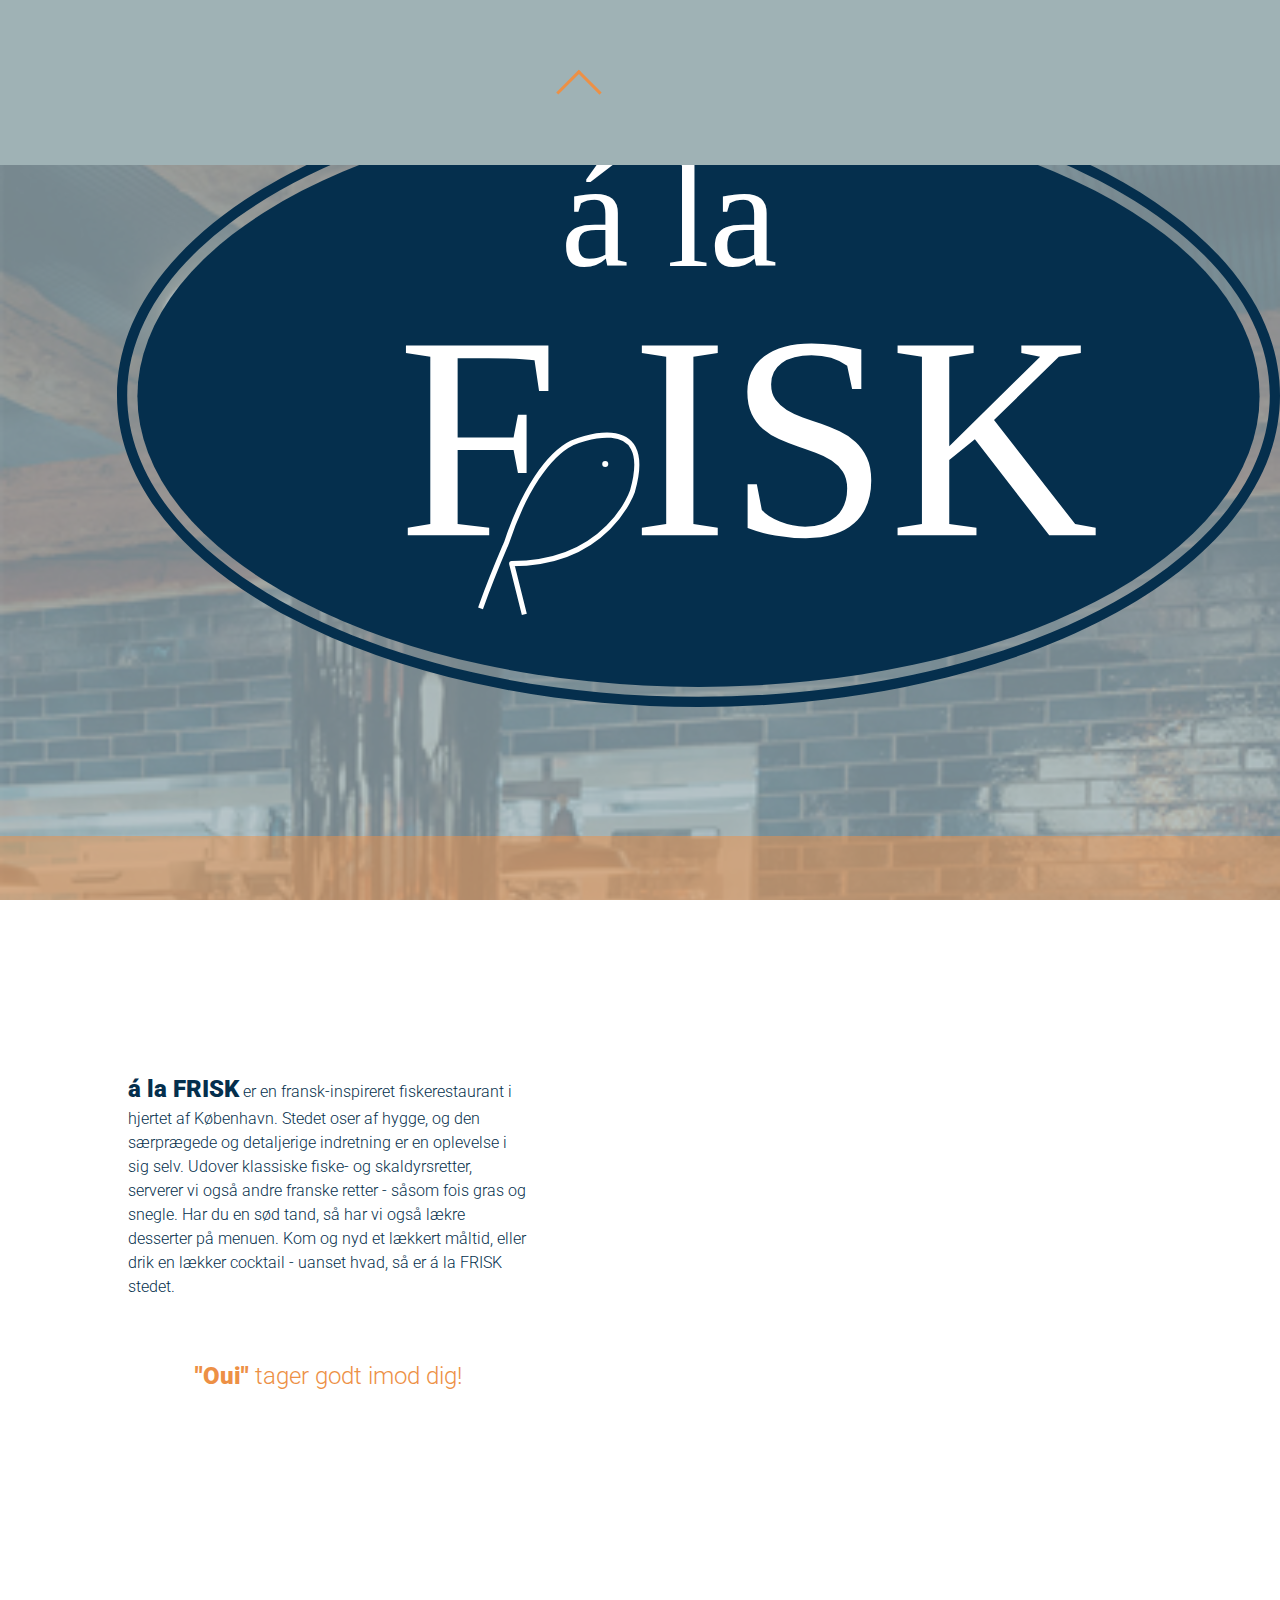
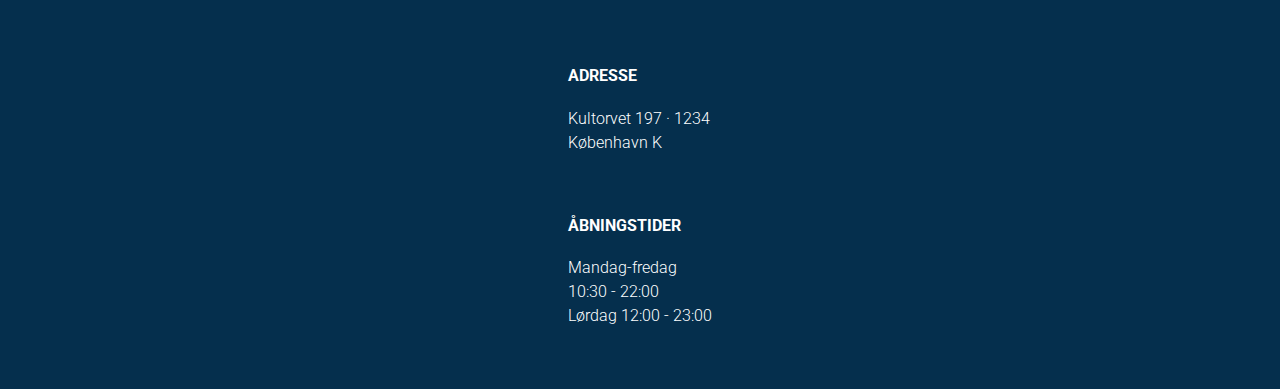
==== index.html @ cba03b99 "Forside, mobile landscape - baggrund, om tekst og fungerende burgermenu, footer" ====
<!DOCTYPE html>
<html lang="da">

<head>
    <meta charset="utf-8">
    <meta name="viewport" content="width=device-width, initial-scale=1.0">
    <title>á la FRISK</title>

    <link href="https://fonts.googleapis.com/css?family=Fredericka+the+Great" rel="stylesheet">

    <link href="https://fonts.googleapis.com/css?family=Roboto:100,100i,300,300i,400,400i,500,500i,700,700i,900,900i" rel="stylesheet">

    <link rel="stylesheet" href="">


    <style>
        :root {
            --navy: #052f4d;
            --dustyblue: #9fb2b5;
            --lysorange: #ed9045;
            --orange: #dc5a01;
            --hvid: #ffffff;

            --roboto: 'Roboto', sans-serif;
            --frede: 'Fredericka the Great', cursive;
        }

        body {
            margin: 0;
            padding: 0;
            font-family: var(--roboto);
        }

        /*        mobil baggrund*/

        .dest_baggrund {
            display: grid;
            width: 100vw;
            height: 100vh;
            position: absolute;
            grid-template-columns: repeat(12, 1fr);
            grid-template-rows: 1fr 1fr 2fr 1fr 2fr 1fr;
            grid-gap: 10px;


        }

        .forside_logo {
            grid-area: logo;
            grid-column-start: 2;
            grid-column-end: 12;
            grid-row-start: 3;
            grid-row-end: 4;
        }

        .orange_box {
            width: 100vw;
            height: 5vw;
            background-color: rgba(237, 144, 69, 0.5);
            grid-column-start: 1;
            grid-column-end: 12;
            grid-row-start: 6;
            align-self: end;
        }

        .baggrund {
            background-image: url(billeder/baggrunde/mobile_portrait.jpg);
            background-size: 100%;
            width: 100vw;
            height: 100vh;
        }

        .baggrund_lag {
            background-color: rgba(159, 178, 181, 0.75);
            width: 100vw;
            height: 100vh;
            position: absolute;
        }

        /*        mobil baggrund slut */

        /*        mobil menu*/

        .menuknap {
            width: 100%;
            height: 50%;
            grid-column-end: 12;
            align-self: end;
        }

        .menubutton {
            width: 2em;
            height: 2em;

            display: flex;
            justify-content: space-around;
            flex-direction: column;
        }

        .bar {
            width: 2em;
            height: 0.2em;
            background-color: var(--lysorange);
        }

        .drop_down {
            background-color: var(--dustyblue);
            display: grid;
            width: 100vw;
            height: 65vh;
            grid-template-columns: 1fr 2fr 6fr 2fr 1fr;

            grid-template-rows: 1fr 1fr 2fr 6fr 1fr 1fr 1fr;
            grid-gap: 10px;

            position: absolute;
            transform: translateY(1);
            transform-origin: top;
            transition: transform .5s;
            right: 0;

        }

        .menu_tekst {
            grid-column-start: 3;
            grid-column-end: 4;
            grid-row-start: 2;
            grid-row-start: 3;
            justify-self: center;
            align-self: end;
            margin-bottom: 3vw;

        }

        .wave {
            grid-column-start: 3;
            grid-column-end: 4;
            grid-row-start: 2;
            grid-row-start: 3;
            align-self: end;
        }

        h1 {
            font-family: var(--frede);
            color: var(--hvid);
            font-size: 2.6em;
            margin: 0;

        }

        li {
            font-family: var(--roboto);
        }

        .liste {
            grid-column-start: 2;
            grid-column-end: 5;
            grid-row-start: 3;
            grid-row-start: 4;
            align-self: start;
            line-height: 2;
            color: var(--navy);
            font-family: var(--roboto);
            font-size: 1.5em;
        }

        .fed {
            font-weight: 900;
        }

        .lukknap {
            width: 30%;
            height: 100%;
            grid-column-start: 3;
            grid-column-end: 4;
            grid-row-start: 6;
            grid-row-end: 7;
            justify-self: center;
        }

        .closebutton {
            width: 4em;
            height: 4em;
            display: flex;
            justify-content: space-around;
        }

        .streg1 {
            transform: rotate(-45deg) translate(-12px, 20px);

        }

        .streg2 {
            transform: rotate(225deg) translate(-12px, -20px);
        }

        .display_none {
            /*            display: none;*/
            transform: translateY(-420px);
        }

        /*        mobil menu slut */

        /*        om section */
        .filler {
            width: 100vw;
            height: 3vh;
        }



        .om_section {
            max-width: 400px;
            margin: 10vw;
        }

        p {
            line-height: 1.5;
            color: var(--navy);
            font-family: var(--roboto);
            font-weight: 300;
        }

        .stortekst {
            font-size: 1.5em;
        }

        .centreret {
            text-align: center;
            color: var(--lysorange);
        }

        /*        om section slut*/

        /*        footer */
        footer {
            width: 100vw;
            background-color: var(--navy);
            padding: 5vh 0;
        }

        .footer_container {
            display: grid;
            grid-template-columns: 1fr;
            grid-template-rows: 1fr 1fr;
        }

        footer .footer_item {

            padding: 0 10vw;
        }

        .footer_indhold {
            max-width: 400px;
            margin: 0 auto;
            color: var(--hvid);
        }

        footer p {
            color: var(--hvid);
        }

        /*        footer slut*/

    </style>
</head>

<body>

    <div class="baggrund_lag"></div>
    <div class="dest_baggrund">

        <div class="menuknap">
            <div class="menubutton">
                <div class="bar bar1"></div>
                <div class="bar bar2"></div>
                <div class="bar bar3"></div>
            </div>
        </div>

        <div class="forside_logo"> <img src="billeder/logoer/logo_navy.svg" alt="logo"> </div>
        <div class="orange_box"></div>
        <div class="drop_down display_none">
            <div class="menu_tekst">
                <h1>MENU</h1>
            </div>
            <div class="wave"><img src="billeder/wave_menu_mobil.svg" alt="bølget linje"></div>
            <div class="liste">
                <ul>
                    <li class="om">Om <span class="fed">á la FRISK</span></li>
                    <li class="mad">Mad</li>
                    <li class="book">Book et bord</li>
                    <li class="kontakt">Kontakt</li>
                </ul>
            </div>
            <div class="lukknap">
                <div class="closebutton">
                    <div class="bar streg1"></div>
                    <div class="bar streg2"></div>
                </div>
            </div>
        </div>
    </div>
    <div class="baggrund"></div>

    <section class="om_section">
        <div class="filler"></div>
        <p><span class="fed stortekst">á la FRISK</span> er en fransk-inspireret fiskerestaurant i hjertet af København. Stedet oser af hygge, og den særprægede og detaljerige indretning er en oplevelse i sig selv. Udover klassiske fiske- og skaldyrsretter, serverer vi også andre franske retter - såsom fois gras og snegle.
            Har du en sød tand, så har vi også lækre desserter på menuen.
            Kom og nyd et lækkert måltid, eller drik en lækker cocktail - uanset hvad, så er á la FRISK stedet.
            <br></p><br>
        <p class="centreret stortekst"><span class="fed">"Oui"</span> tager godt imod dig!
        </p>
        <div class="filler"></div>
        <div class="filler"></div>
    </section>
    <footer>
        <div class="footer_indhold">
            <div class="footer_container">
                <div class="footer_item">
                    <h4>ADRESSE</h4>
                    <p>Kultorvet 197 · 1234 København K</p>
                </div>
                <div class="footer_item">
                    <h4>ÅBNINGSTIDER</h4>
                    <p>Mandag-fredag 10:30 - 22:00<br>Lørdag 12:00 - 23:00</p>
                </div>
            </div>
        </div>
    </footer>



    <script>
        document.querySelector(".menuknap").addEventListener("click", menu);

        function menu() {
            console.log("der er klikket på menuen");
            document.querySelector(".drop_down").classList.remove("display_none");


            document.querySelector(".om").addEventListener("click", om);
            document.querySelector(".lukknap").addEventListener("click", lukMenu);
        }

        function lukMenu() {
            console.log("luk menu");

            document.querySelector(".drop_down").classList.add("display_none");
        }

        function om() {
            console.log("der er klikket på om");
            document.querySelector('.om_section').scrollIntoView({
                behavior: 'smooth'
            });
            document.querySelector(".drop_down").classList.add("display_none");
        }

    </script>
</body>

</html>
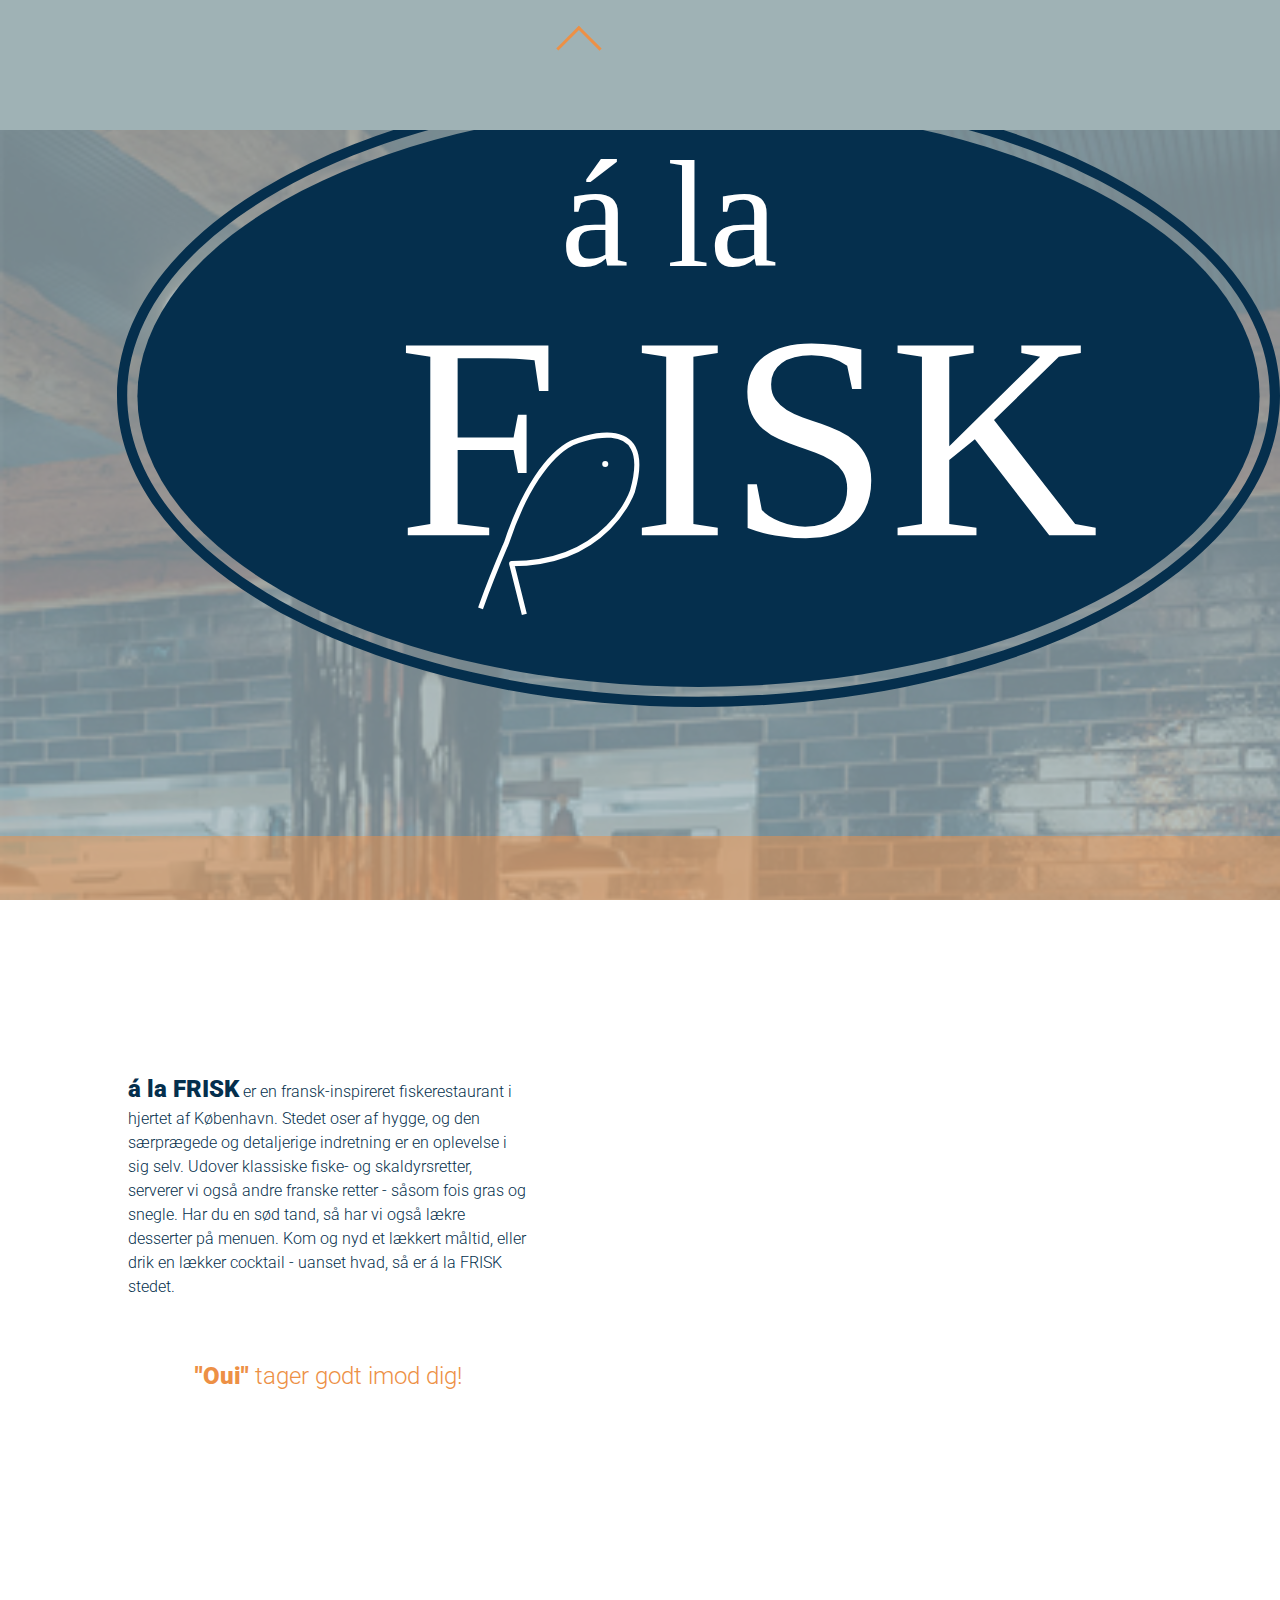
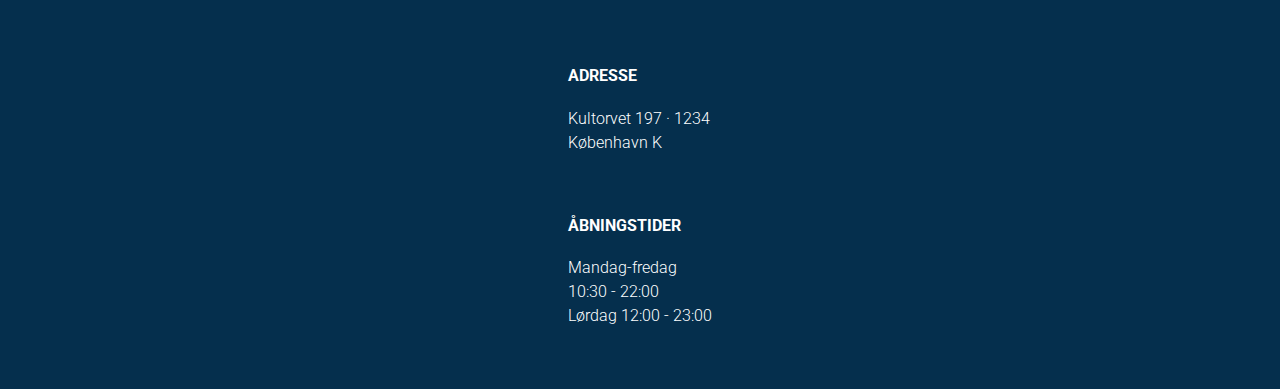
==== commit 90d60374: "Få rettelser på index, CSS i separat fil, oprettelse af mad.html - færdig version for mobile portrai" ====
--- a/index.html
+++ b/index.html
@@ -10,259 +10,8 @@
 
     <link href="https://fonts.googleapis.com/css?family=Roboto:100,100i,300,300i,400,400i,500,500i,700,700i,900,900i" rel="stylesheet">
 
-    <link rel="stylesheet" href="">
+    <link rel="stylesheet" href="style.css">
 
-
-    <style>
-        :root {
-            --navy: #052f4d;
-            --dustyblue: #9fb2b5;
-            --lysorange: #ed9045;
-            --orange: #dc5a01;
-            --hvid: #ffffff;
-
-            --roboto: 'Roboto', sans-serif;
-            --frede: 'Fredericka the Great', cursive;
-        }
-
-        body {
-            margin: 0;
-            padding: 0;
-            font-family: var(--roboto);
-        }
-
-        /*        mobil baggrund*/
-
-        .dest_baggrund {
-            display: grid;
-            width: 100vw;
-            height: 100vh;
-            position: absolute;
-            grid-template-columns: repeat(12, 1fr);
-            grid-template-rows: 1fr 1fr 2fr 1fr 2fr 1fr;
-            grid-gap: 10px;
-
-
-        }
-
-        .forside_logo {
-            grid-area: logo;
-            grid-column-start: 2;
-            grid-column-end: 12;
-            grid-row-start: 3;
-            grid-row-end: 4;
-        }
-
-        .orange_box {
-            width: 100vw;
-            height: 5vw;
-            background-color: rgba(237, 144, 69, 0.5);
-            grid-column-start: 1;
-            grid-column-end: 12;
-            grid-row-start: 6;
-            align-self: end;
-        }
-
-        .baggrund {
-            background-image: url(billeder/baggrunde/mobile_portrait.jpg);
-            background-size: 100%;
-            width: 100vw;
-            height: 100vh;
-        }
-
-        .baggrund_lag {
-            background-color: rgba(159, 178, 181, 0.75);
-            width: 100vw;
-            height: 100vh;
-            position: absolute;
-        }
-
-        /*        mobil baggrund slut */
-
-        /*        mobil menu*/
-
-        .menuknap {
-            width: 100%;
-            height: 50%;
-            grid-column-end: 12;
-            align-self: end;
-        }
-
-        .menubutton {
-            width: 2em;
-            height: 2em;
-
-            display: flex;
-            justify-content: space-around;
-            flex-direction: column;
-        }
-
-        .bar {
-            width: 2em;
-            height: 0.2em;
-            background-color: var(--lysorange);
-        }
-
-        .drop_down {
-            background-color: var(--dustyblue);
-            display: grid;
-            width: 100vw;
-            height: 65vh;
-            grid-template-columns: 1fr 2fr 6fr 2fr 1fr;
-
-            grid-template-rows: 1fr 1fr 2fr 6fr 1fr 1fr 1fr;
-            grid-gap: 10px;
-
-            position: absolute;
-            transform: translateY(1);
-            transform-origin: top;
-            transition: transform .5s;
-            right: 0;
-
-        }
-
-        .menu_tekst {
-            grid-column-start: 3;
-            grid-column-end: 4;
-            grid-row-start: 2;
-            grid-row-start: 3;
-            justify-self: center;
-            align-self: end;
-            margin-bottom: 3vw;
-
-        }
-
-        .wave {
-            grid-column-start: 3;
-            grid-column-end: 4;
-            grid-row-start: 2;
-            grid-row-start: 3;
-            align-self: end;
-        }
-
-        h1 {
-            font-family: var(--frede);
-            color: var(--hvid);
-            font-size: 2.6em;
-            margin: 0;
-
-        }
-
-        li {
-            font-family: var(--roboto);
-        }
-
-        .liste {
-            grid-column-start: 2;
-            grid-column-end: 5;
-            grid-row-start: 3;
-            grid-row-start: 4;
-            align-self: start;
-            line-height: 2;
-            color: var(--navy);
-            font-family: var(--roboto);
-            font-size: 1.5em;
-        }
-
-        .fed {
-            font-weight: 900;
-        }
-
-        .lukknap {
-            width: 30%;
-            height: 100%;
-            grid-column-start: 3;
-            grid-column-end: 4;
-            grid-row-start: 6;
-            grid-row-end: 7;
-            justify-self: center;
-        }
-
-        .closebutton {
-            width: 4em;
-            height: 4em;
-            display: flex;
-            justify-content: space-around;
-        }
-
-        .streg1 {
-            transform: rotate(-45deg) translate(-12px, 20px);
-
-        }
-
-        .streg2 {
-            transform: rotate(225deg) translate(-12px, -20px);
-        }
-
-        .display_none {
-            /*            display: none;*/
-            transform: translateY(-420px);
-        }
-
-        /*        mobil menu slut */
-
-        /*        om section */
-        .filler {
-            width: 100vw;
-            height: 3vh;
-        }
-
-
-
-        .om_section {
-            max-width: 400px;
-            margin: 10vw;
-        }
-
-        p {
-            line-height: 1.5;
-            color: var(--navy);
-            font-family: var(--roboto);
-            font-weight: 300;
-        }
-
-        .stortekst {
-            font-size: 1.5em;
-        }
-
-        .centreret {
-            text-align: center;
-            color: var(--lysorange);
-        }
-
-        /*        om section slut*/
-
-        /*        footer */
-        footer {
-            width: 100vw;
-            background-color: var(--navy);
-            padding: 5vh 0;
-        }
-
-        .footer_container {
-            display: grid;
-            grid-template-columns: 1fr;
-            grid-template-rows: 1fr 1fr;
-        }
-
-        footer .footer_item {
-
-            padding: 0 10vw;
-        }
-
-        .footer_indhold {
-            max-width: 400px;
-            margin: 0 auto;
-            color: var(--hvid);
-        }
-
-        footer p {
-            color: var(--hvid);
-        }
-
-        /*        footer slut*/
-
-    </style>
 </head>
 
 <body>
@@ -331,33 +80,7 @@
 
 
 
-    <script>
-        document.querySelector(".menuknap").addEventListener("click", menu);
-
-        function menu() {
-            console.log("der er klikket på menuen");
-            document.querySelector(".drop_down").classList.remove("display_none");
-
-
-            document.querySelector(".om").addEventListener("click", om);
-            document.querySelector(".lukknap").addEventListener("click", lukMenu);
-        }
-
-        function lukMenu() {
-            console.log("luk menu");
-
-            document.querySelector(".drop_down").classList.add("display_none");
-        }
-
-        function om() {
-            console.log("der er klikket på om");
-            document.querySelector('.om_section').scrollIntoView({
-                behavior: 'smooth'
-            });
-            document.querySelector(".drop_down").classList.add("display_none");
-        }
-
-    </script>
+    <script src="js.js"></script>
 </body>
 
 </html>
--- a/style.css
+++ b/style.css
@@ -0,0 +1,247 @@
+ :root {
+     --navy: #052f4d;
+     --dustyblue: #9fb2b5;
+     --lysorange: #ed9045;
+     --orange: #dc5a01;
+     --hvid: #ffffff;
+
+     --roboto: 'Roboto', sans-serif;
+     --frede: 'Fredericka the Great', cursive;
+ }
+
+ body {
+     margin: 0;
+     padding: 0;
+     font-family: var(--roboto);
+ }
+
+ /*        mobil baggrund*/
+
+ .dest_baggrund {
+     display: grid;
+     width: 100vw;
+     height: 100vh;
+     position: absolute;
+     grid-template-columns: repeat(12, 1fr);
+     grid-template-rows: 1fr 1fr 2fr 1fr 2fr 1fr;
+     grid-gap: 10px;
+
+
+ }
+
+ .forside_logo {
+     grid-area: logo;
+     grid-column-start: 2;
+     grid-column-end: 12;
+     grid-row-start: 3;
+     grid-row-end: 4;
+ }
+
+ .orange_box {
+     width: 100vw;
+     height: 5vw;
+     background-color: rgba(237, 144, 69, 0.5);
+     grid-column-start: 1;
+     grid-column-end: 12;
+     grid-row-start: 6;
+     align-self: end;
+ }
+
+ .baggrund {
+     background-image: url(billeder/baggrunde/mobile_portrait.jpg);
+     background-size: 100%;
+     width: 100vw;
+     height: 100vh;
+ }
+
+ .baggrund_lag {
+     background-color: rgba(159, 178, 181, 0.75);
+     width: 100vw;
+     height: 100vh;
+     position: absolute;
+ }
+
+ /*        mobil baggrund slut */
+
+ /*        mobil menu*/
+
+ .menuknap {
+     width: 100%;
+     height: 50%;
+     grid-column-end: 12;
+     align-self: end;
+ }
+
+ .menubutton {
+     width: 2em;
+     height: 2em;
+
+     display: flex;
+     justify-content: space-around;
+     flex-direction: column;
+ }
+
+ .bar {
+     width: 2em;
+     height: 0.2em;
+     background-color: var(--lysorange);
+ }
+
+ .drop_down {
+     background-color: var(--dustyblue);
+     display: grid;
+     width: 100vw;
+     height: 70vh;
+     grid-template-columns: 1fr 2fr 6fr 2fr 1fr;
+
+     grid-template-rows: 1fr 1fr 2fr 6fr 1fr 1fr 1fr;
+     grid-gap: 10px;
+
+     position: absolute;
+     transform: translateY(1);
+     transform-origin: top;
+     transition: transform .5s;
+     right: 0;
+
+ }
+
+ .menu_tekst {
+     grid-column-start: 3;
+     grid-column-end: 4;
+     grid-row-start: 2;
+     grid-row-start: 3;
+     justify-self: center;
+     align-self: end;
+     margin-bottom: 3vw;
+
+ }
+
+ .wave {
+     grid-column-start: 3;
+     grid-column-end: 4;
+     grid-row-start: 2;
+     grid-row-start: 3;
+     align-self: end;
+ }
+
+ h1 {
+     font-family: var(--frede);
+     color: var(--hvid);
+     font-size: 2.6em;
+     margin: 0;
+
+ }
+
+ li {
+     font-family: var(--roboto);
+ }
+
+ .liste {
+     grid-column-start: 2;
+     grid-column-end: 5;
+     grid-row-start: 3;
+     grid-row-start: 4;
+     align-self: start;
+     line-height: 2;
+     color: var(--navy);
+     font-family: var(--roboto);
+     font-size: 1.5em;
+ }
+
+ .fed {
+     font-weight: 900;
+ }
+
+ .lukknap {
+     width: 30%;
+     height: 100%;
+     grid-column-start: 3;
+     grid-column-end: 4;
+     grid-row-start: 6;
+     grid-row-end: 7;
+     justify-self: center;
+ }
+
+ .closebutton {
+     width: 4em;
+     height: 4em;
+     display: flex;
+     justify-content: space-around;
+ }
+
+ .streg1 {
+     transform: rotate(-45deg) translate(-12px, 20px);
+
+ }
+
+ .streg2 {
+     transform: rotate(225deg) translate(-12px, -20px);
+ }
+
+ .display_none {
+     /*            display: none;*/
+     transform: translateY(-500px);
+ }
+
+ /*        mobil menu slut */
+
+ /*        om section */
+ .filler {
+     width: 100vw;
+     height: 3vh;
+ }
+
+
+
+ .om_section {
+     max-width: 400px;
+     margin: 10vw;
+ }
+
+ p {
+     line-height: 1.5;
+     color: var(--navy);
+     font-family: var(--roboto);
+     font-weight: 300;
+ }
+
+ .stortekst {
+     font-size: 1.5em;
+ }
+
+ .centreret {
+     text-align: center;
+     color: var(--lysorange);
+ }
+
+ /*        om section slut*/
+
+ /*        footer */
+ footer {
+     width: 100vw;
+     background-color: var(--navy);
+     padding: 5vh 0;
+ }
+
+ .footer_container {
+     display: grid;
+     grid-template-columns: 1fr;
+     grid-template-rows: 1fr 1fr;
+ }
+
+ footer .footer_item {
+
+     padding: 0 10vw;
+ }
+
+ .footer_indhold {
+     max-width: 400px;
+     margin: 0 auto;
+     color: var(--hvid);
+ }
+
+ footer p {
+     color: var(--hvid);
+ }
+
+ /*        footer slut*/
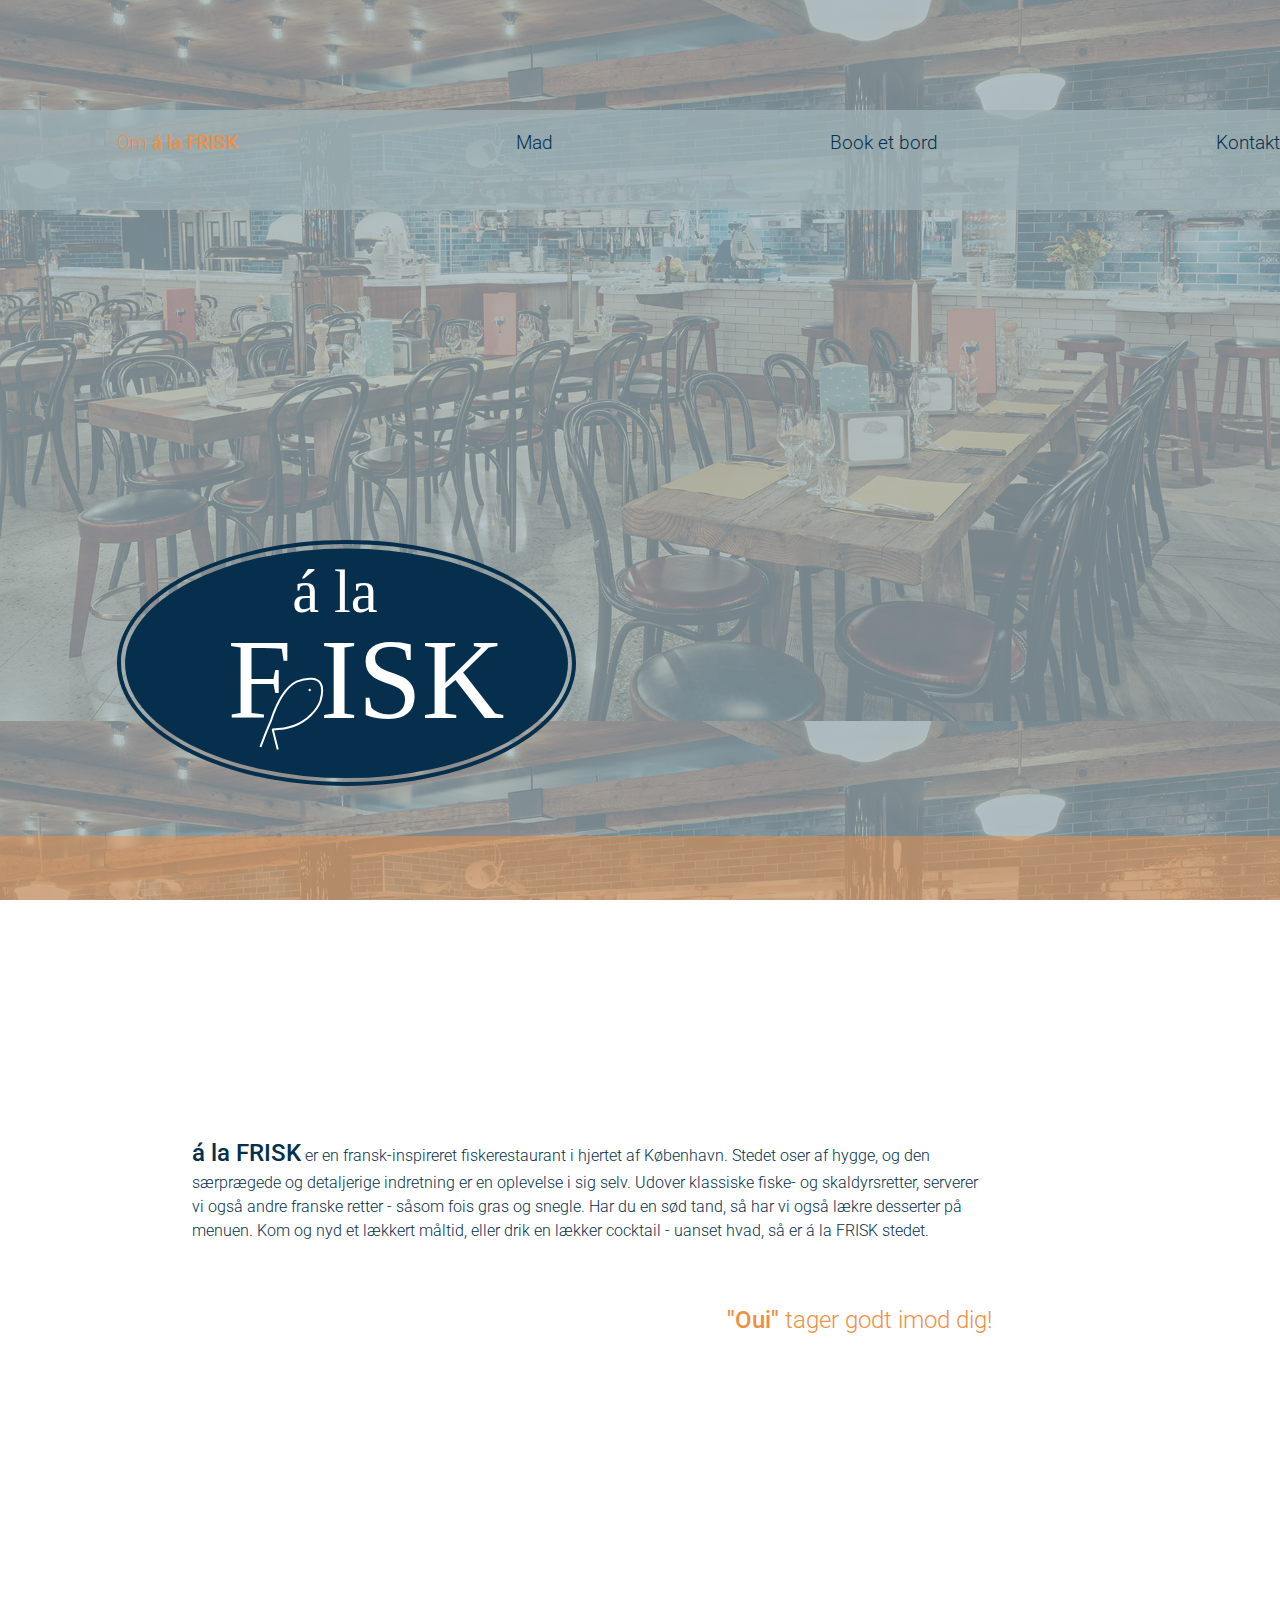
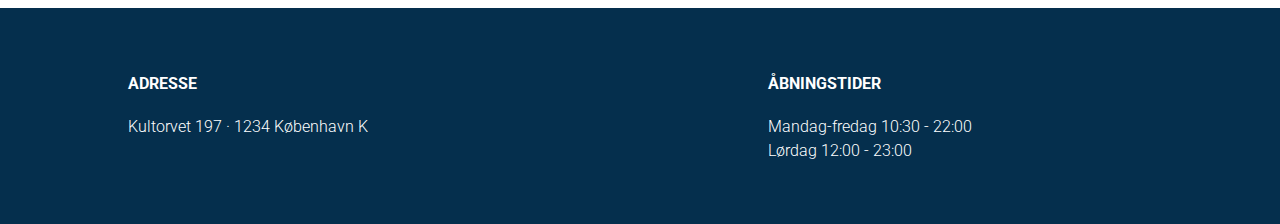
==== commit 2f4847fb: "Alt, forside og mad side - responsivt, men rettelser efter test. Dog er der få ting, der stadig dril" ====
--- a/index.html
+++ b/index.html
@@ -27,6 +27,17 @@
             </div>
         </div>
 
+        <div class="menu_desktop_boks skjul"></div>
+        <div class="menu_desktop_knapper skjul">
+            <div class="menu_desktop_flex">
+                <p id="om">Om <span class="fed">á la FRISK</span></p>
+                <p id="mad">Mad</p>
+                <p id="book">Book et bord</p>
+                <p id="kontakt">Kontakt</p>
+            </div>
+        </div>
+
+
         <div class="forside_logo"> <img src="billeder/logoer/logo_navy.svg" alt="logo"> </div>
         <div class="orange_box"></div>
         <div class="drop_down display_none">
@@ -36,7 +47,7 @@
             <div class="wave"><img src="billeder/wave_menu_mobil.svg" alt="bølget linje"></div>
             <div class="liste">
                 <ul>
-                    <li class="om">Om <span class="fed">á la FRISK</span></li>
+                    <li id="om" class="om">Om <span class="fed">á la FRISK</span> (forside)</li>
                     <li class="mad">Mad</li>
                     <li class="book">Book et bord</li>
                     <li class="kontakt">Kontakt</li>
@@ -80,7 +91,66 @@
 
 
 
-    <script src="js.js"></script>
+    <!--    <script src="js.js"></script>-->
+    <script>
+        document.querySelector("#om").classList.add("lysorange");
+        if (window.innerWidth >= 1000) {
+            document.querySelector(".menu_desktop_boks").classList.remove("skjul");
+            document.querySelector(".menu_desktop_knapper").classList.remove("skjul");
+
+            document.querySelector("#om").addEventListener("click", om);
+
+            document.querySelector("#mad").addEventListener("click", mad);
+
+        }
+        document.querySelector(".menuknap").addEventListener("click", menuVisning);
+
+        function menuVisning() {
+            console.log("der er klikket på menuen");
+            document.querySelector(".drop_down").classList.remove("display_none");
+
+
+            document.querySelector(".om").addEventListener("click", om);
+
+            document.querySelector(".mad").addEventListener("click", mad);
+
+            document.querySelector(".lukknap").addEventListener("click", lukMenu);
+        }
+
+        function lukMenu() {
+            console.log("luk menu");
+
+            document.querySelector(".drop_down").classList.add("display_none");
+        }
+
+        function om() {
+            console.log("der er klikket på om");
+
+            //
+            //    if (document.querySelector(".om_section").scrollIntoView == null) {
+            //        console.log("null");
+            //        window.location.href = "index.html";
+
+
+            document.querySelector(".om_section").scrollIntoView({
+                behavior: 'smooth'
+            });
+
+            document.querySelector(".drop_down").classList.add("display_none");
+        }
+
+        function mad() {
+            console.log("der er klikket på mad");
+
+            window.location.href = "mad.html";
+
+            document.querySelector(".drop_down").classList.add("display_none");
+        }
+
+        // modal visning //
+
+    </script>
+
 </body>
 
 </html>
--- a/style.css
+++ b/style.css
@@ -30,7 +30,6 @@
  }
 
  .forside_logo {
-     grid-area: logo;
      grid-column-start: 2;
      grid-column-end: 12;
      grid-row-start: 3;
@@ -91,10 +90,10 @@
      background-color: var(--dustyblue);
      display: grid;
      width: 100vw;
-     height: 70vh;
+     height: 500px;
      grid-template-columns: 1fr 2fr 6fr 2fr 1fr;
 
-     grid-template-rows: 1fr 1fr 2fr 6fr 1fr 1fr 1fr;
+     grid-template-rows: 10% 10% 10% 30% 15%;
      grid-gap: 10px;
 
      position: absolute;
@@ -108,8 +107,8 @@
  .menu_tekst {
      grid-column-start: 3;
      grid-column-end: 4;
+     grid-row-start: 1;
      grid-row-start: 2;
-     grid-row-start: 3;
      justify-self: center;
      align-self: end;
      margin-bottom: 3vw;
@@ -119,8 +118,8 @@
  .wave {
      grid-column-start: 3;
      grid-column-end: 4;
+     grid-row-start: 1;
      grid-row-start: 2;
-     grid-row-start: 3;
      align-self: end;
  }
 
@@ -139,8 +138,8 @@
  .liste {
      grid-column-start: 2;
      grid-column-end: 5;
+     grid-row-start: 2;
      grid-row-start: 3;
-     grid-row-start: 4;
      align-self: start;
      line-height: 2;
      color: var(--navy);
@@ -149,7 +148,7 @@
  }
 
  .fed {
-     font-weight: 900;
+     font-weight: 500;
  }
 
  .lukknap {
@@ -210,7 +209,7 @@
  }
 
  .centreret {
-     text-align: center;
+     text-align: right;
      color: var(--lysorange);
  }
 
@@ -245,3 +244,110 @@
  }
 
  /*        footer slut*/
+
+ .skjul {
+     display: none;
+ }
+
+ @media only screen and (min-width: 401px) {
+
+     /* ipad */
+
+     .baggrund {
+         background-image: url(billeder/baggrunde/ipad.jpg);
+     }
+
+     .display_none {
+         /*            display: none;*/
+         transform: translateY(-800px);
+     }
+
+     .forside_logo {
+         grid-column-start: 2;
+         grid-column-end: 8;
+         grid-row-start: 5;
+         grid-row-end: 6;
+         align-self: end;
+     }
+
+     .om_section {
+         max-width: 800px;
+         margin: 15vw;
+     }
+
+     .drop_down {
+         width: 350px;
+         height: 450px;
+
+     }
+ }
+
+ @media only screen and (min-width: 500px) {
+     .footer_container {
+         grid-template-columns: 1fr 1fr;
+         grid-template-rows: 1fr;
+     }
+
+     .footer_indhold {
+         max-width: 800px;
+     }
+ }
+
+ @media only screen and (min-width: 1000px) {
+     .baggrund {
+         background-image: url(billeder/baggrunde/desktop.jpg);
+     }
+
+     .forside_logo {
+         grid-column-start: 2;
+         grid-column-end: 6;
+         grid-row-start: 5;
+         grid-row-end: 6;
+         align-self: end;
+     }
+
+     .drop_down {
+         display: none;
+     }
+
+     .menuknap {
+         display: none;
+     }
+
+     .menu_desktop_boks {
+         background-color: rgba(159, 178, 181, 0.75);
+         width: 100vw;
+         height: 100%;
+         grid-column-start: 1;
+         grid-column-end: 13;
+         grid-row-start: 2;
+         grid-row-end: 3;
+     }
+
+     .menu_desktop_knapper {
+         grid-column-start: 2;
+         grid-column-end: 12;
+         grid-row-start: 2;
+         grid-row-end: 3;
+         height: 100%;
+     }
+
+     .menu_desktop_flex {
+         display: flex;
+         justify-content: space-between;
+         align-items: center;
+     }
+
+     .menu_desktop_flex p {
+         font-size: 1.2em;
+     }
+
+     .lysorange {
+         color: var(--lysorange);
+     }
+
+     .footer_indhold {
+         max-width: 1600px;
+     }
+
+ }
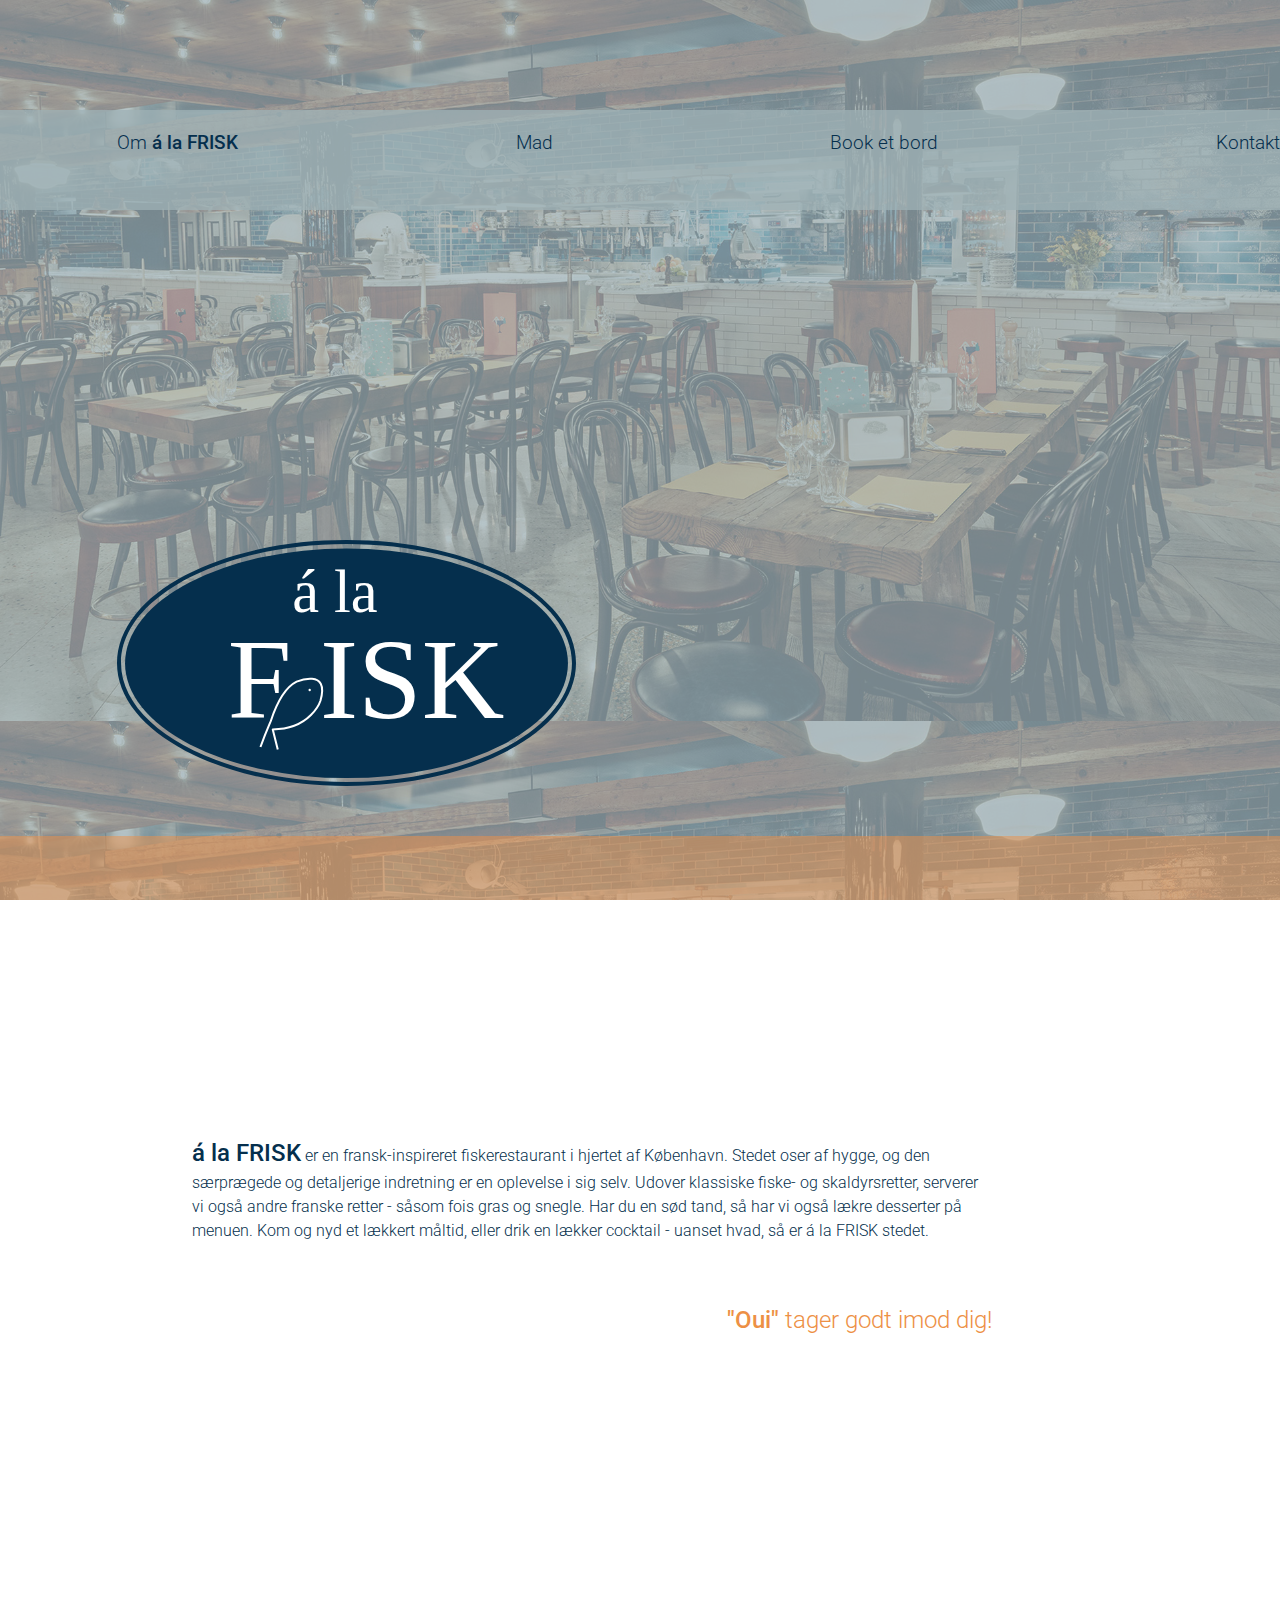
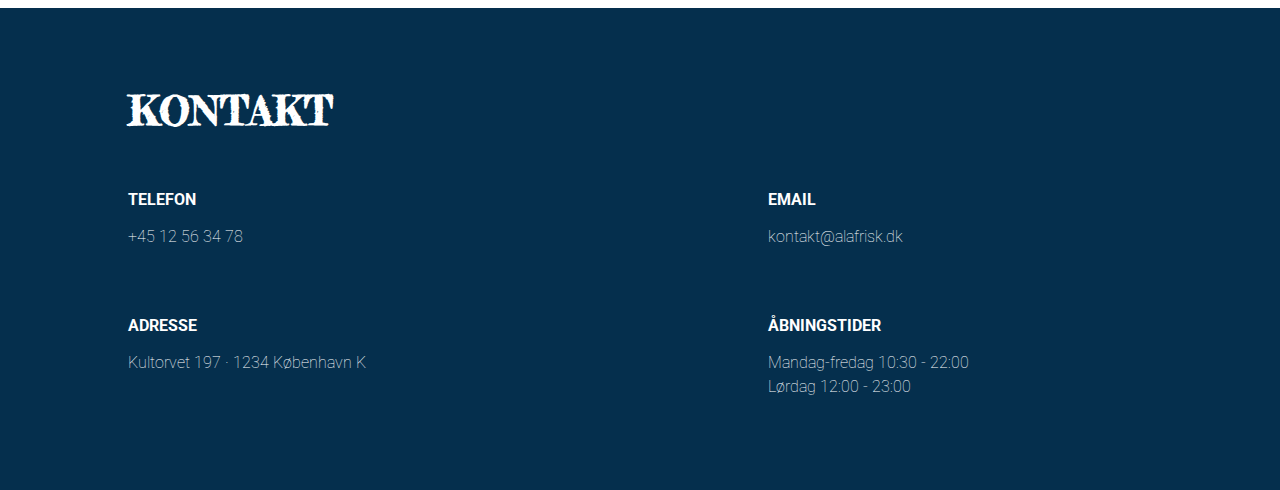
==== commit a3b8c920: "Diverse rettelser, tilføjet hjælpetekster på retter, hover i menuer, samt link til den nye book.html" ====
--- a/index.html
+++ b/index.html
@@ -10,7 +10,7 @@
 
     <link href="https://fonts.googleapis.com/css?family=Roboto:100,100i,300,300i,400,400i,500,500i,700,700i,900,900i" rel="stylesheet">
 
-    <link rel="stylesheet" href="style.css">
+    <link rel="stylesheet" href="index.css">
 
 </head>
 
@@ -47,10 +47,10 @@
             <div class="wave"><img src="billeder/wave_menu_mobil.svg" alt="bølget linje"></div>
             <div class="liste">
                 <ul>
-                    <li id="om" class="om">Om <span class="fed">á la FRISK</span> (forside)</li>
-                    <li class="mad">Mad</li>
-                    <li class="book">Book et bord</li>
-                    <li class="kontakt">Kontakt</li>
+                    <li class="om"><span>Om <span class="fed">á la FRISK</span></span></li>
+                    <li class="mad"><span>Mad</span></li>
+                    <li class="book"><span>Book et bord</span></li>
+                    <li class="kontakt"><span>Kontakt</span></li>
                 </ul>
             </div>
             <div class="lukknap">
@@ -77,11 +77,20 @@
     <footer>
         <div class="footer_indhold">
             <div class="footer_container">
-                <div class="footer_item">
+                <h2>KONTAKT</h2>
+                <div class="footer_item adresse">
                     <h4>ADRESSE</h4>
                     <p>Kultorvet 197 · 1234 København K</p>
                 </div>
-                <div class="footer_item">
+                <div class="footer_item telefon">
+                    <h4>TELEFON</h4>
+                    <p>+45 12 56 34 78</p>
+                </div>
+                <div class="footer_item email">
+                    <h4>EMAIL</h4>
+                    <p>kontakt@alafrisk.dk</p>
+                </div>
+                <div class="footer_item tider">
                     <h4>ÅBNINGSTIDER</h4>
                     <p>Mandag-fredag 10:30 - 22:00<br>Lørdag 12:00 - 23:00</p>
                 </div>
@@ -93,7 +102,7 @@
 
     <!--    <script src="js.js"></script>-->
     <script>
-        document.querySelector("#om").classList.add("lysorange");
+        //       document.querySelector("#om").classList.add("lysorange");
         if (window.innerWidth >= 1000) {
             document.querySelector(".menu_desktop_boks").classList.remove("skjul");
             document.querySelector(".menu_desktop_knapper").classList.remove("skjul");
@@ -102,6 +111,38 @@
 
             document.querySelector("#mad").addEventListener("click", mad);
 
+            document.querySelector("#kontakt").addEventListener("click", kontakt);
+
+            document.querySelector("#book").addEventListener("click", book);
+
+            document.querySelector("#om").addEventListener("mouseover", () => {
+                document.querySelector("#om").classList.add("orange");
+            });
+
+            document.querySelector("#mad").addEventListener("mouseover", () => {
+                document.querySelector("#mad").classList.add("orange");
+            });
+
+            document.querySelector("#kontakt").addEventListener("mouseover", () => {
+                document.querySelector("#kontakt").classList.add("orange");
+            });
+
+            document.querySelector("#book").addEventListener("mouseover", () => {
+                document.querySelector("#book").classList.add("orange");
+            });
+
+            document.querySelector("#om").addEventListener("mouseout", () => {
+                document.querySelector("#om").classList.remove("orange");
+            });
+
+            document.querySelector("#kontakt").addEventListener("mouseout", () => {
+                document.querySelector("#kontakt").classList.remove("orange");
+            });
+
+            document.querySelector("#mad").addEventListener("mouseout", () => {
+                document.querySelector("#mad").classList.remove("orange");
+            });
+
         }
         document.querySelector(".menuknap").addEventListener("click", menuVisning);
 
@@ -109,10 +150,46 @@
             console.log("der er klikket på menuen");
             document.querySelector(".drop_down").classList.remove("display_none");
 
+            document.querySelector(".om").addEventListener("mouseover", () => {
+                document.querySelector(".om span").classList.add("orange");
+            });
+
+            document.querySelector(".mad").addEventListener("mouseover", () => {
+                document.querySelector(".mad span").classList.add("orange");
+            });
+
+            document.querySelector(".book").addEventListener("mouseover", () => {
+                document.querySelector(".book span").classList.add("orange");
+            });
+
+            document.querySelector(".kontakt").addEventListener("mouseover", () => {
+                document.querySelector(".kontakt span").classList.add("orange");
+            });
+
+            document.querySelector(".om").addEventListener("mouseout", () => {
+                document.querySelector(".om span").classList.remove("orange");
+            });
+
+            document.querySelector(".book").addEventListener("mouseout", () => {
+                document.querySelector(".book span").classList.remove("orange");
+            });
+
+            document.querySelector(".kontakt").addEventListener("mouseout", () => {
+                document.querySelector(".kontakt span").classList.remove("orange");
+            });
+
+            document.querySelector(".mad").addEventListener("mouseout", () => {
+                document.querySelector(".mad span").classList.remove("orange");
+            });
 
             document.querySelector(".om").addEventListener("click", om);
 
             document.querySelector(".mad").addEventListener("click", mad);
+
+            document.querySelector(".kontakt").addEventListener("click", kontakt);
+
+            document.querySelector(".book").addEventListener("click", book);
+
 
             document.querySelector(".lukknap").addEventListener("click", lukMenu);
         }
@@ -139,6 +216,17 @@
             document.querySelector(".drop_down").classList.add("display_none");
         }
 
+        function kontakt() {
+            console.log("der er klikket på kontakt");
+
+            document.querySelector("footer").scrollIntoView({
+                behavior: 'smooth'
+            });
+
+            document.querySelector(".drop_down").classList.add("display_none");
+
+        }
+
         function mad() {
             console.log("der er klikket på mad");
 
@@ -147,6 +235,14 @@
             document.querySelector(".drop_down").classList.add("display_none");
         }
 
+        function book() {
+            console.log("der er klikket på book");
+
+            window.location.href = "book.html";
+
+            document.querySelector(".drop_down").classList.add("display_none");
+        }
+
         // modal visning //
 
     </script>
--- a/index.css
+++ b/index.css
@@ -0,0 +1,409 @@
+ :root {
+     --navy: #052f4d;
+     --dustyblue: #9fb2b5;
+     --lysorange: #ed9045;
+     --orange: #dc5a01;
+     --hvid: #ffffff;
+
+     --roboto: 'Roboto', sans-serif;
+     --frede: 'Fredericka the Great', cursive;
+ }
+
+ .orange {
+     color: var(--orange);
+ }
+
+
+ body {
+     margin: 0;
+     padding: 0;
+     font-family: var(--roboto);
+ }
+
+ /*        mobil baggrund*/
+
+ .dest_baggrund {
+     display: grid;
+     width: 100vw;
+     height: 100vh;
+     position: absolute;
+     grid-template-columns: repeat(12, 1fr);
+     grid-template-rows: 1fr 1fr 2fr 1fr 2fr 1fr;
+     grid-gap: 10px;
+
+
+ }
+
+ .forside_logo {
+     grid-column-start: 2;
+     grid-column-end: 12;
+     grid-row-start: 3;
+     grid-row-end: 4;
+ }
+
+ .orange_box {
+     width: 100vw;
+     height: 5vw;
+     background-color: rgba(237, 144, 69, 0.5);
+     grid-column-start: 1;
+     grid-column-end: 12;
+     grid-row-start: 6;
+     align-self: end;
+ }
+
+ .baggrund {
+     background-image: url(billeder/baggrunde/mobile_portrait.jpg);
+     background-size: 100%;
+     width: 100vw;
+     height: 100vh;
+ }
+
+ .baggrund_lag {
+     background-color: rgba(159, 178, 181, 0.75);
+     width: 100vw;
+     height: 100vh;
+     position: absolute;
+ }
+
+ /*        mobil baggrund slut */
+
+ /*        mobil menu*/
+
+ .menuknap {
+     width: 100%;
+     height: 50%;
+     grid-column-end: 12;
+     align-self: end;
+ }
+
+ .menubutton {
+     width: 2em;
+     height: 2em;
+
+     display: flex;
+     justify-content: space-around;
+     flex-direction: column;
+ }
+
+ .bar {
+     width: 2em;
+     height: 0.2em;
+     background-color: var(--lysorange);
+ }
+
+ .drop_down {
+     background-color: var(--dustyblue);
+     display: grid;
+     width: 100vw;
+     height: 500px;
+     grid-template-columns: 1fr 2fr 6fr 2fr 1fr;
+
+     grid-template-rows: 10% 10% 10% 30% 15%;
+     grid-gap: 10px;
+
+     position: absolute;
+     transform: translateY(1);
+     transform-origin: top;
+     transition: transform .5s;
+     right: 0;
+
+ }
+
+ .menu_tekst {
+     grid-column-start: 3;
+     grid-column-end: 4;
+     grid-row-start: 1;
+     grid-row-start: 2;
+     justify-self: center;
+     align-self: end;
+     margin-bottom: 3vw;
+
+ }
+
+ .wave {
+     grid-column-start: 3;
+     grid-column-end: 4;
+     grid-row-start: 1;
+     grid-row-start: 2;
+     align-self: end;
+ }
+
+ h1 {
+     font-family: var(--frede);
+     color: var(--hvid);
+     font-size: 2.6em;
+     margin: 0;
+
+ }
+
+ li {
+     font-family: var(--roboto);
+ }
+
+ .liste {
+     grid-column-start: 2;
+     grid-column-end: 5;
+     grid-row-start: 2;
+     grid-row-start: 3;
+     align-self: start;
+     line-height: 2;
+     color: var(--navy);
+     font-family: var(--roboto);
+     font-size: 1.5em;
+ }
+
+ .fed {
+     font-weight: 500;
+ }
+
+ .lukknap {
+     width: 30%;
+     height: 100%;
+     grid-column-start: 3;
+     grid-column-end: 4;
+     grid-row-start: 6;
+     grid-row-end: 7;
+     justify-self: center;
+ }
+
+ .closebutton {
+     width: 4em;
+     height: 4em;
+     display: flex;
+     justify-content: space-around;
+ }
+
+ .streg1 {
+     transform: rotate(-45deg) translate(-12px, 20px);
+
+ }
+
+ .streg2 {
+     transform: rotate(225deg) translate(-12px, -20px);
+ }
+
+ .display_none {
+     /*            display: none;*/
+     transform: translateY(-500px);
+ }
+
+ /*        mobil menu slut */
+
+ /*        om section */
+ .filler {
+     width: 100vw;
+     height: 3vh;
+ }
+
+
+
+ .om_section {
+     max-width: 400px;
+     margin: 10vw;
+ }
+
+ p {
+     line-height: 1.5;
+     color: var(--navy);
+     font-family: var(--roboto);
+     font-weight: 300;
+ }
+
+ .stortekst {
+     font-size: 1.5em;
+ }
+
+ .centreret {
+     text-align: right;
+     color: var(--lysorange);
+ }
+
+ /*        om section slut*/
+
+ /*        footer */
+ footer {
+     width: 100vw;
+     background-color: var(--navy);
+     padding: 5vh 0;
+ }
+
+ .footer_container {
+     display: grid;
+     grid-template-columns: 1fr;
+     grid-template-rows: auto auto auto auto auto;
+ }
+
+ footer .footer_item {
+
+     padding: 0 10vw;
+ }
+
+ .footer_indhold {
+     max-width: 400px;
+     margin: 0 auto;
+     color: var(--hvid);
+ }
+
+ footer p {
+     color: var(--hvid);
+     font-weight: 100;
+ }
+
+ footer h2 {
+     font-family: var(--frede);
+     font-size: 2.5em;
+     padding: 0 10vw;
+ }
+
+ /*        footer slut*/
+
+ .skjul {
+     display: none;
+ }
+
+ @media only screen and (min-width: 401px) {
+
+     /* ipad */
+
+     .baggrund {
+         background-image: url(billeder/baggrunde/ipad.jpg);
+     }
+
+     .display_none {
+         /*            display: none;*/
+         transform: translateY(-800px);
+     }
+
+     .forside_logo {
+         grid-column-start: 2;
+         grid-column-end: 8;
+         grid-row-start: 5;
+         grid-row-end: 6;
+         align-self: end;
+     }
+
+     .om_section {
+         max-width: 800px;
+         margin: 15vw;
+     }
+
+     .drop_down {
+         width: 350px;
+         height: 450px;
+
+     }
+ }
+
+ @media only screen and (min-width: 500px) {
+     .footer_container {
+         grid-template-columns: 1fr 1fr;
+         grid-template-rows: auto auto auto;
+     }
+
+     .footer_indhold {
+         max-width: 800px;
+     }
+
+     .footer_indhold h2 {
+         grid-column-start: 1;
+         grid-column-end: 3;
+         grid-row-start: 1;
+         grid-row-end: 2;
+     }
+
+     .telefon {
+         grid-column-start: 1;
+         grid-column-end: 2;
+         grid-row-start: 2;
+         grid-row-end: 3;
+     }
+
+     .adresse {
+         grid-column-start: 1;
+         grid-column-end: 2;
+         grid-row-start: 3;
+         grid-row-end: 4;
+     }
+
+     .email {
+         grid-column-start: 2;
+         grid-column-end: 3;
+         grid-row-start: 2;
+         grid-row-end: 3;
+     }
+
+     .tider {
+         grid-column-start: 2;
+         grid-column-end: 3;
+         grid-row-start: 3;
+         grid-row-end: 4;
+     }
+
+     .footer_indhold p {
+         padding-bottom: 30px;
+     }
+
+     .footer_indhold h4 {
+         margin-bottom: 10px;
+     }
+
+ }
+
+ @media only screen and (min-width: 1000px) {
+     .baggrund {
+         background-image: url(billeder/baggrunde/desktop.jpg);
+     }
+
+     .forside_logo {
+         grid-column-start: 2;
+         grid-column-end: 6;
+         grid-row-start: 5;
+         grid-row-end: 6;
+         align-self: end;
+     }
+
+     .drop_down {
+         display: none;
+     }
+
+     .menuknap {
+         display: none;
+     }
+
+     .menu_desktop_boks {
+         background-color: rgba(159, 178, 181, 0.75);
+         width: 100vw;
+         height: 100%;
+         grid-column-start: 1;
+         grid-column-end: 13;
+         grid-row-start: 2;
+         grid-row-end: 3;
+     }
+
+     .menu_desktop_knapper {
+         grid-column-start: 2;
+         grid-column-end: 12;
+         grid-row-start: 2;
+         grid-row-end: 3;
+         height: 100%;
+     }
+
+     .menu_desktop_flex {
+         display: flex;
+         justify-content: space-between;
+         align-items: center;
+     }
+
+     .menu_desktop_flex p {
+         font-size: 1.2em;
+     }
+
+     .lysorange {
+         color: var(--lysorange);
+     }
+
+     .footer_indhold {
+         max-width: 1600px;
+     }
+
+ }
